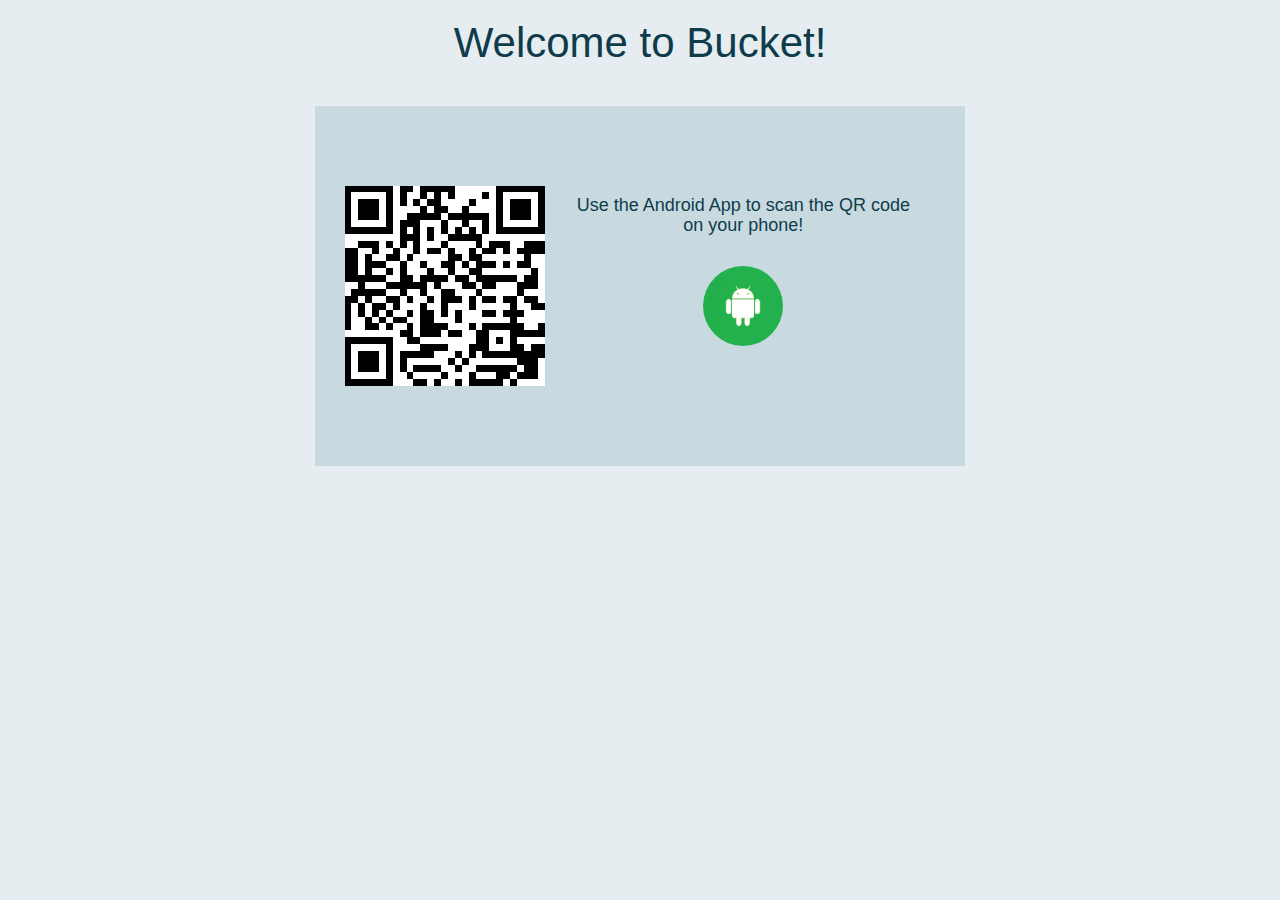
==== index.html @ 5973ce5a "Add files via upload" ====
<!DOCTYPE html>
<html lang="en">
<head>
	  <title>Bucket</title>
	  <meta charset="utf-8">
	  <meta name="viewport" content="width=device-width, initial-scale=1">
	  <link rel="stylesheet" href="https://maxcdn.bootstrapcdn.com/bootstrap/3.3.7/css/bootstrap.min.css">
	  <script src="https://ajax.googleapis.com/ajax/libs/jquery/3.1.1/jquery.min.js"></script>
	  <script src="https://maxcdn.bootstrapcdn.com/bootstrap/3.3.7/js/bootstrap.min.js"></script>
	  <script type="text/javascript" src="qrcode/qrcode.js"></script>
	   <!-- pusher -->
	  <script src="//js.pusher.com/3.1/pusher.min.js" type="text/javascript"></script>
      <script src="//code.jquery.com/jquery-2.1.3.min.js" type="text/javascript"></script>
	  <link rel="stylesheet" href="index.css">
</head>
<body>
	<div class="container">
		<h1 style="text-align: center;">Welcome to Bucket!</h1>
		<div class="box" style="padding:80px 30px 80px 30px; ">
			<div class="row">
				<div class="col-md-4" id="qrcode"></div>
				<div class="col-md-8" style="padding: 0px 30px 0px 30px">
					<h4>Use the Android App to scan the QR code on your phone!</h4>
					<img class="android-thumbnail" src="img/android.png">
				</div>
			</div>
		</div>
	</div>
</body>
<script type="text/javascript">
	//var user_key =

	$.ajax({
		url: 			'',
		type:			'GET',
		//data: 			ajaxData,
		//dataType:		'json',
		// cache:			false,
		// contentType:	false,
		// processData:	false,
		success: function( data )
		{
			//user key = 
		}
	});

	var qrcode = new QRCode("qrcode", {
	    text: "http://jindo.dev.naver.com/collie",
	    width: 200,
	    height: 200,
	    colorDark : "#000000",
	    colorLight : "#ffffff",
	    correctLevel : QRCode.CorrectLevel.H
	});
	qrcode.makeCode("aklsjdalskdja");

	// Initialize pusher
	var pusher = new Pusher('31932a4df70b512824e3', {
      cluster: 'eu',
      encrypted: true
    });

	var channel = pusher.subscribe('ICStrangers');

	channel.bind("on_connection" , function(data){
		console.log("Connection Notification");
		window.location.replace("bucket.html");
	});
	// channel.bind("bucket_updated" , function(data){
	// 	console.log("Update Bucket Notified");
	// });
	// channel.bind("bucket_destroyed" , function(data){
	// 	console.log("Destroy Bucket Notified");
	// });
</script>
</html>
---- index.css ----
.box__dragndrop,
.box__uploading,
.box__success,
.box__error,
.hidden-file-input{
  display: none;
}

.file-caption-labels{
	font-family: 'Roboto', sans-serif;
	font-size: 16px;
}

.box.is-uploading .box__input {
  visibility: none;
}
.box.is-uploading .box__uploading {
  display: block;
}
.box.is-dragover {
  background-color: grey;
}

.android-thumbnail{
	border-radius: 200px;
	margin-top:20px;
    width: 80px;
    height: 80px;
    background-size: 200px;
    background-position: right;
}
/*.box.has-advanced-upload {
  background-color: white;
  outline: 2px dashed black;
  outline-offset: -10px;
}*/

.file-thumbnail{
	border: 1px solid black;
	border-radius: 5px;
	padding: 5px;
	height: 70px;
	width: 70px;
	margin-bottom: 10px;
	background-color: white;
}

.box.has-advanced-upload .box__dragndrop {
  display: inline;
}

body{
	font-family: Roboto, sans-serif;
	color: #0f3c4b;
	background-color: #e5edf1;
	/*padding: 5rem 1.25rem;*/ /* 80 20 */
}

.container{
	width: 100%;
	max-width: 680px; /* 800 */
	text-align: center;
	margin: 0 auto;
}

.container h1{
	font-size: 42px;
	font-weight: 300;
	color: #0f3c4b;
	margin-bottom: 40px;
}
.container h1 a:hover,
.container h1 a:focus{
	color: #39bfd3;
}

.container nav{
	margin-bottom: 40px;
}

.container nav a{
	border-bottom: 2px solid #c8dadf;
	display: inline-block;
	padding: 4px 8px;
	margin: 0 5px;
}
.container nav a.is-selected{
	font-weight: 700;
	color: #39bfd3;
	border-bottom-color: currentColor;
}
.container nav a:not( .is-selected ):hover,
.container nav a:not( .is-selected ):focus{
	border-bottom-color: #0f3c4b;
}

.container footer{
	color: #92b0b3;
	margin-top: 40px;
}

.container footer p + p{
	margin-top: 1em;
}

.container footer a:hover,
.container footer a:focus{
	color: #39bfd3;
}

.box{
	font-size: 1.25rem; /* 20 */
	background-color: #c8dadf;
	position: relative;
	padding: 100px 20px;
}
.box.has-advanced-upload{
	outline: 2px dashed #92b0b3;
	outline-offset: -10px;

	-webkit-transition: outline-offset .15s ease-in-out, background-color .15s linear;
	transition: outline-offset .15s ease-in-out, background-color .15s linear;
}
.box.is-dragover{
	outline-offset: -20px;
	outline-color: #c8dadf;
	background-color: #fff;
}

.box__dragndrop,
.box__icon{
	display: none;
}

.box.has-advanced-upload .box__dragndrop{
	display: inline;
}
.box.has-advanced-upload .box__icon{
	width: 100%;
	height: 80px;
	fill: #92b0b3;
	display: block;
	margin-bottom: 40px;
}

.box.is-uploading .box__input,
.box.is-success .box__input,
.box.is-error .box__input{
	visibility: hidden;
}

.box__uploading,
.box__success,
.box__error{
	display: none;
}

.box.is-uploading .box__uploading,
.box.is-success .box__success,
.box.is-error .box__error{
	display: block;
	position: absolute;
	top: 50%;
	right: 0;
	left: 0;

	-webkit-transform: translateY( -50% );
	transform: translateY( -50% );
}

.box__uploading{
	font-style: italic;
}

.box__success{
	-webkit-animation: appear-from-inside .25s ease-in-out;
	animation: appear-from-inside .25s ease-in-out;
}

@-webkit-keyframes appear-from-inside
{
	from	{ -webkit-transform: translateY( -50% ) scale( 0 ); }
	75%		{ -webkit-transform: translateY( -50% ) scale( 1.1 ); }
	to		{ -webkit-transform: translateY( -50% ) scale( 1 ); }
}
@keyframes appear-from-inside
{
	from	{ transform: translateY( -50% ) scale( 0 ); }
	75%		{ transform: translateY( -50% ) scale( 1.1 ); }
	to		{ transform: translateY( -50% ) scale( 1 ); }
}

.box__restart{
	font-weight: 700;
}

.box__restart:focus,
.box__restart:hover{
	color: #39bfd3;
}

.js .box__file
{
width: 0.1px;
height: 0.1px;
opacity: 0;
overflow: hidden;
position: absolute;
z-index: -1;
}
.js .box__file + label
{
max-width: 80%;
text-overflow: ellipsis;
white-space: nowrap;
cursor: pointer;
display: inline-block;
overflow: hidden;
}
.js .box__file + label:hover strong,
.box__file:focus + label strong,
.box__file.has-focus + label strong
{
color: #39bfd3;
}
.js .box__file:focus + label,
.js .box__file.has-focus + label
{
outline: 1px dotted #000;
outline: -webkit-focus-ring-color auto 5px;
}
.js .box__file + label *
{
	/* pointer-events: none; */ /* in case of FastClick lib use */
}

.no-js .box__file + label
{
display: none;
}

.no-js .box__button
{
display: none;
}

.box__button:hover,
.box__button:focus
{
	background-color: #0f3c4b;
}
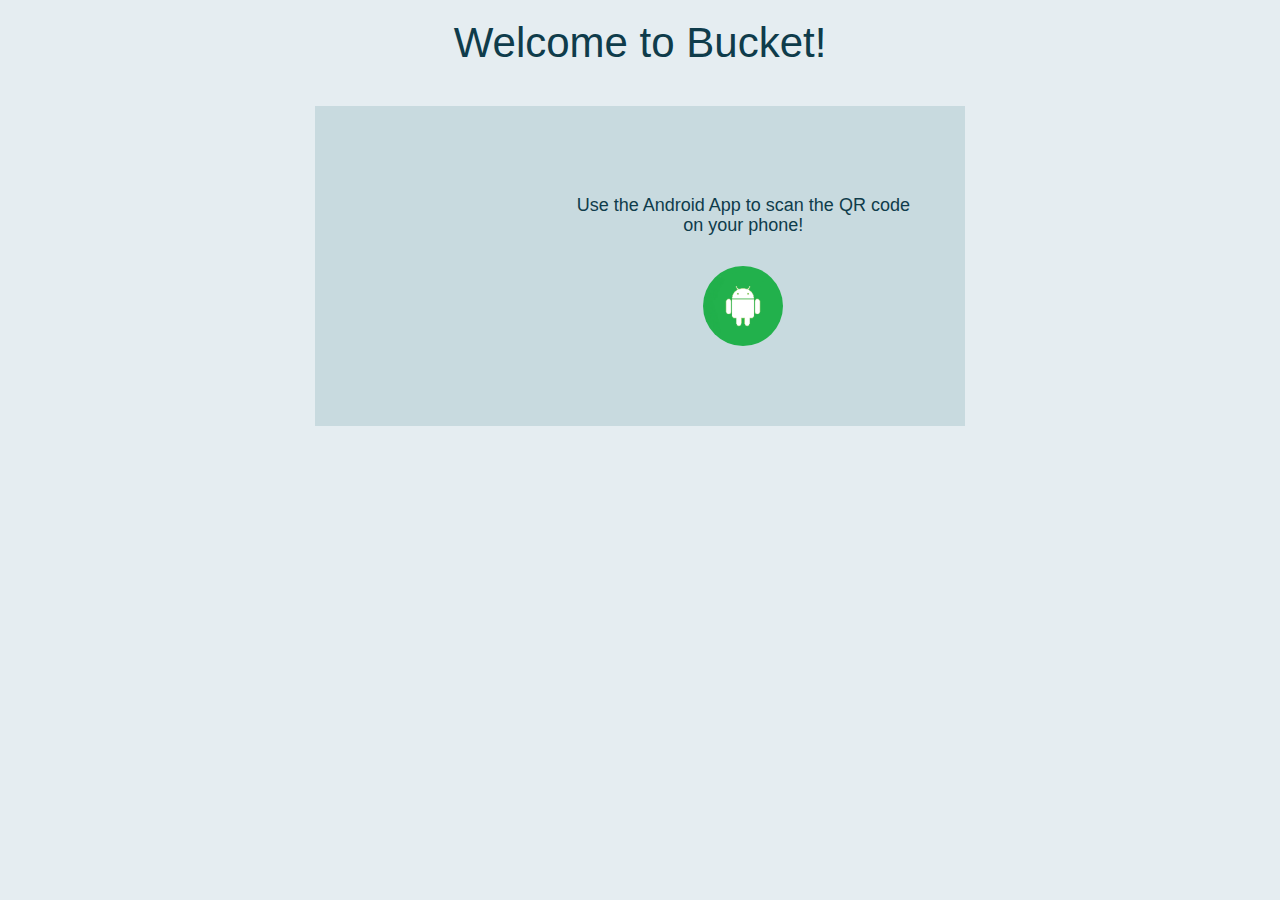
==== commit c0c313f8: "displays files after upload" ====
--- a/index.html
+++ b/index.html
@@ -27,32 +27,39 @@
 		</div>
 	</div>
 </body>
-<script type="text/javascript">
-	//var user_key =
-
+<script>
+$( document ).ready(function() {
+	var host_name = "http://9c1a3ec5.ngrok.io/";
+	var user_key = '';
 	$.ajax({
-		url: 			'',
+		url: 			host_name + 'user/new',
 		type:			'GET',
-		//data: 			ajaxData,
-		//dataType:		'json',
+		dataType:		'json',
 		// cache:			false,
 		// contentType:	false,
 		// processData:	false,
-		success: function( data )
-		{
-			//user key = 
+		success: function( data ){
+			console.log(data.success);
+			if(data.success == true){
+				console.log(data);
+				user_key = data.user_key;
+				console.log(user_key);
+				generateQR(user_key);
+			}
 		}
 	});
-
-	var qrcode = new QRCode("qrcode", {
-	    text: "http://jindo.dev.naver.com/collie",
+	
+	function generateQR(user_key){
+		var qrcode = new QRCode('qrcode', {
+	    text: user_key,
 	    width: 200,
 	    height: 200,
 	    colorDark : "#000000",
 	    colorLight : "#ffffff",
 	    correctLevel : QRCode.CorrectLevel.H
-	});
-	qrcode.makeCode("aklsjdalskdja");
+		});
+		qrcode.makeCode(user_key);
+	} 
 
 	// Initialize pusher
 	var pusher = new Pusher('31932a4df70b512824e3', {
@@ -72,6 +79,7 @@
 	// channel.bind("bucket_destroyed" , function(data){
 	// 	console.log("Destroy Bucket Notified");
 	// });
+});
 </script>
 </html>
 
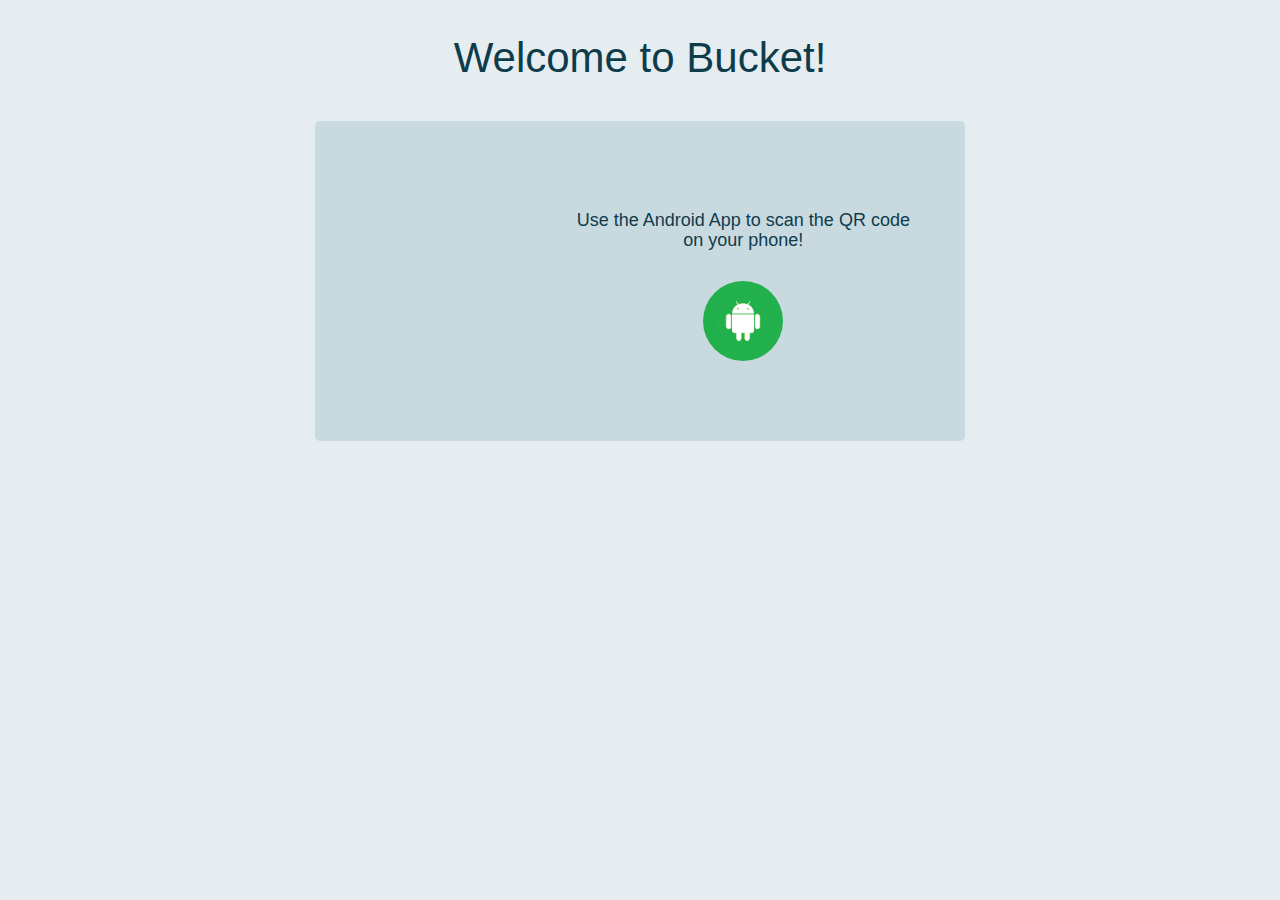
==== commit 21ac8799: "hi" ====
--- a/index.html
+++ b/index.html
@@ -8,6 +8,8 @@
 	  <script src="https://ajax.googleapis.com/ajax/libs/jquery/3.1.1/jquery.min.js"></script>
 	  <script src="https://maxcdn.bootstrapcdn.com/bootstrap/3.3.7/js/bootstrap.min.js"></script>
 	  <script type="text/javascript" src="qrcode/qrcode.js"></script>
+	 <!--  <link href="https://fonts.googleapis.com/css?family=Sansita" rel="stylesheet">
+	  <link href="https://fonts.googleapis.com/css?family=Lobster|Sansita" rel="stylesheet"> -->
 	   <!-- pusher -->
 	  <script src="//js.pusher.com/3.1/pusher.min.js" type="text/javascript"></script>
       <script src="//code.jquery.com/jquery-2.1.3.min.js" type="text/javascript"></script>
@@ -15,7 +17,7 @@
 </head>
 <body>
 	<div class="container">
-		<h1 style="text-align: center;">Welcome to Bucket!</h1>
+		<h1  style="text-align: center; margin-top:35px; ">Welcome to Bucket!</h1>
 		<div class="box" style="padding:80px 30px 80px 30px; ">
 			<div class="row">
 				<div class="col-md-4" id="qrcode"></div>
@@ -43,6 +45,7 @@
 			if(data.success == true){
 				console.log(data);
 				user_key = data.user_key;
+				document.cookie = "user_key=" + user_key;
 				console.log(user_key);
 				generateQR(user_key);
 			}
@@ -70,8 +73,11 @@
 	var channel = pusher.subscribe('ICStrangers');
 
 	channel.bind("on_connection" , function(data){
-		console.log("Connection Notification");
-		window.location.replace("bucket.html");
+		console.log(data);
+		if (data.destination_key == user_key) {
+			document.cookie = "bucket_key=" + data.bucket_key;
+			window.location.replace("bucket.html");
+		}
 	});
 	// channel.bind("bucket_updated" , function(data){
 	// 	console.log("Update Bucket Notified");
--- a/index.css
+++ b/index.css
@@ -19,6 +19,12 @@
 }
 .box.is-dragover {
   background-color: grey;
+}
+
+.app-title{
+  /*font-family: 'Sansita', sans-serif;*/
+  font-family: 'Sansita', sans-serif;
+font-family: 'Lobster', cursive;
 }
 
 .android-thumbnail{
@@ -53,6 +59,7 @@
 	font-family: Roboto, sans-serif;
 	color: #0f3c4b;
 	background-color: #e5edf1;
+	background-image: 
 	/*padding: 5rem 1.25rem;*/ /* 80 20 */
 }
 
@@ -113,6 +120,7 @@
 	background-color: #c8dadf;
 	position: relative;
 	padding: 100px 20px;
+	border-radius: 5px;
 }
 .box.has-advanced-upload{
 	outline: 2px dashed #92b0b3;
